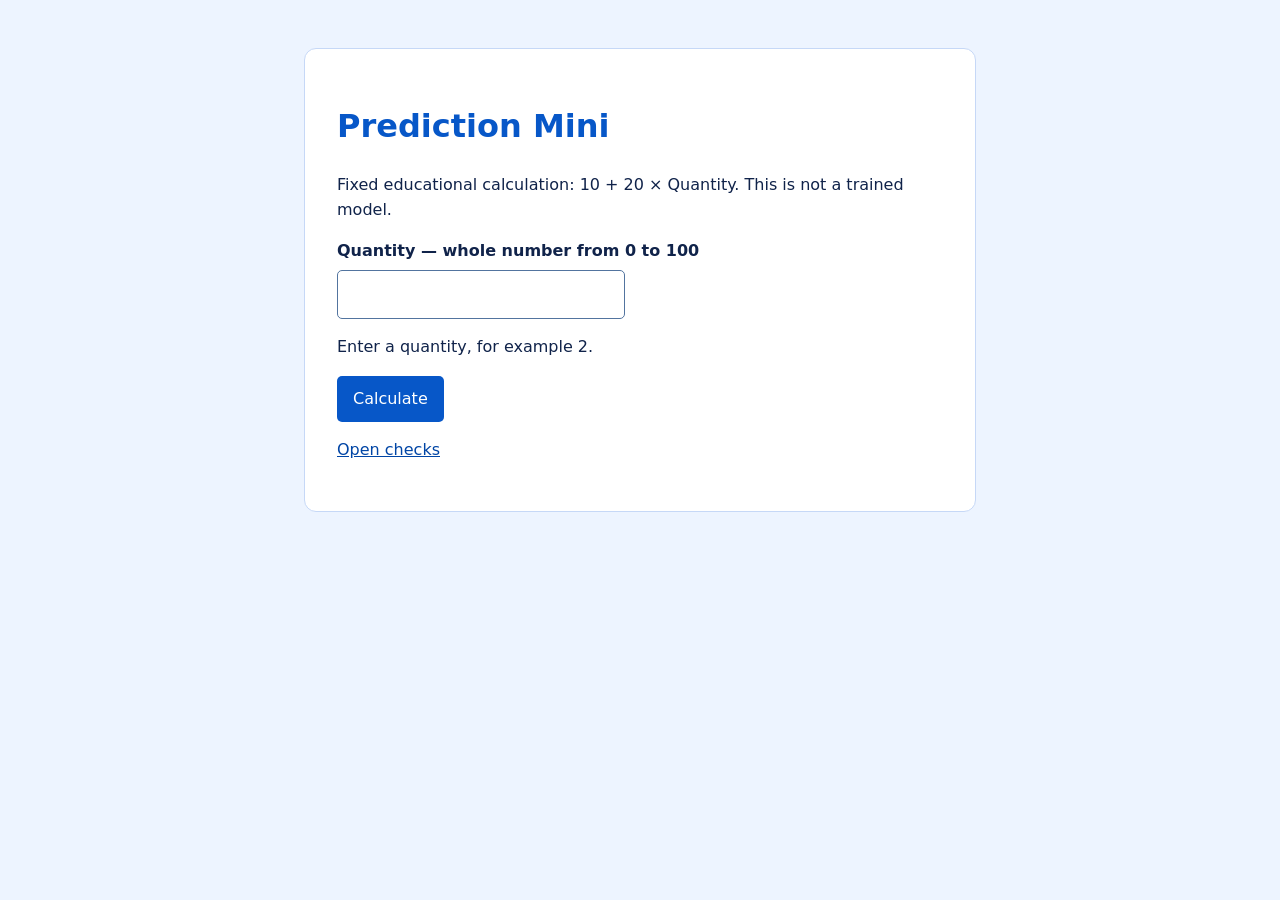
==== index.html @ a954e0ab "Initial commit of Prediction Mini starter files" ====
<!doctype html>
<html lang="en"><head><meta charset="utf-8"><meta name="viewport" content="width=device-width,initial-scale=1"><title>Prediction Mini</title><link rel="stylesheet" href="styles.css"><script src="app.js" defer></script></head>
<body><main><h1>Prediction Mini</h1><p>Fixed educational calculation: 10 + 20 × Quantity. This is not a trained model.</p><form id="prediction-form" novalidate><label for="quantity">Quantity — whole number from 0 to 100</label><input id="quantity" name="quantity" type="text" inputmode="numeric" autocomplete="off" aria-describedby="input-help"><p id="input-help">Enter a quantity, for example 2.</p><button type="submit">Calculate</button></form><p id="error" role="alert"></p><p id="result" aria-live="polite"></p><p><a href="checks.html">Open checks</a></p></main></body></html>
---- styles.css ----
* { box-sizing: border-box; }
body { margin: 0; background: #edf4ff; color: #10234a; font: 1rem/1.55 system-ui, sans-serif; }
main { max-width: 42rem; margin: 3rem auto; padding: 2rem; background: white; border: 1px solid #c6d8f7; border-radius: 12px; }
h1 { color: #0757c8; }
label { display: block; font-weight: 700; margin-bottom: .4rem; }
input { width: 100%; max-width: 18rem; padding: .7rem; border: 1px solid #52749f; border-radius: 5px; font: inherit; }
button { display: block; padding: .65rem 1rem; border: 0; border-radius: 5px; background: #0757c8; color: white; font: inherit; cursor: pointer; }
a { color: #0045a5; }
:focus-visible { outline: 3px solid #ef9c00; outline-offset: 3px; }
#error, .fail { color: #a31621; font-weight: 700; }
.pass { color: #176334; font-weight: 700; }
@media (max-width: 600px) { main { margin: 1rem; padding: 1.25rem; } }
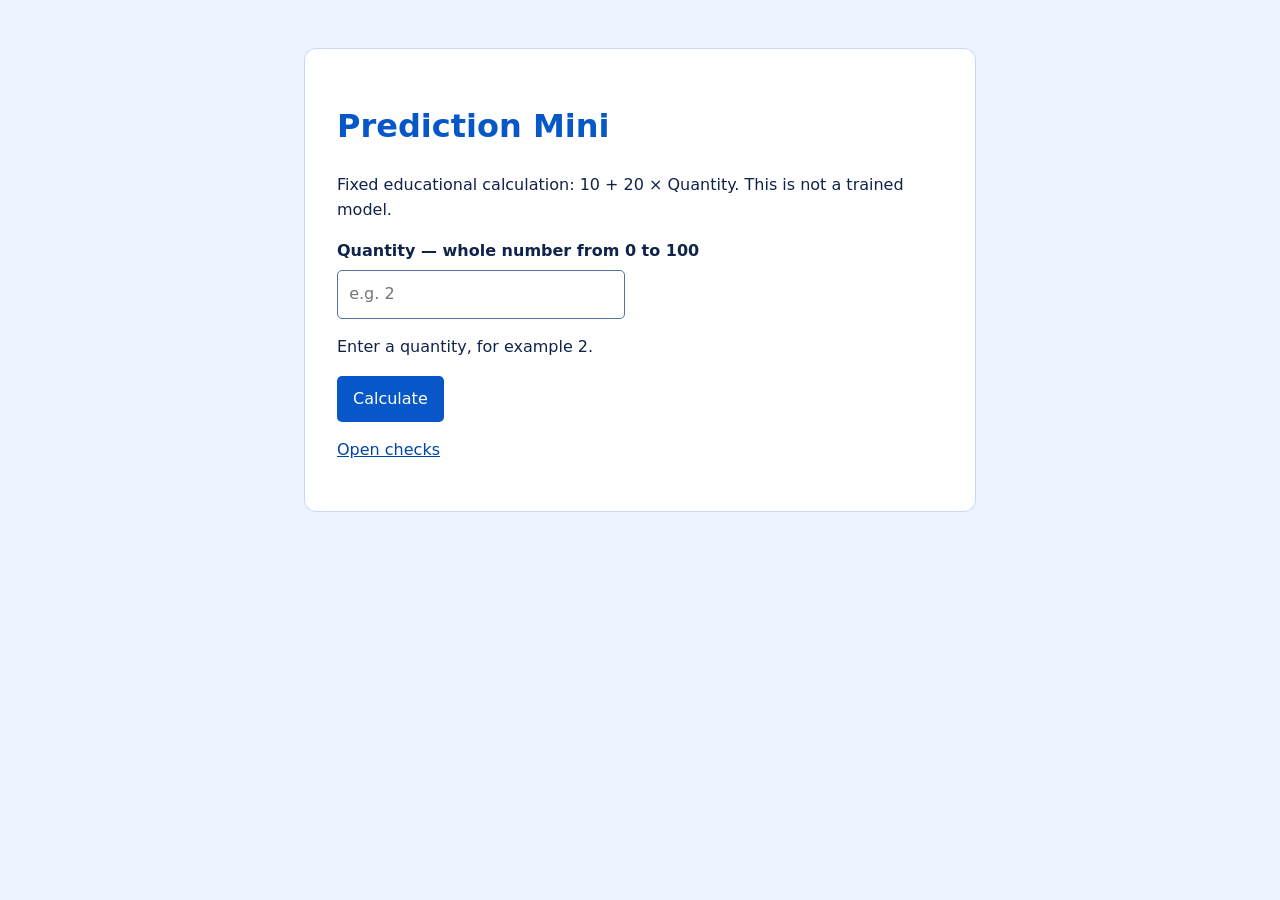
==== commit d855b8e5: "Add placeholder example to quantity input" ====
--- a/index.html
+++ b/index.html
@@ -1,3 +1,3 @@
 <!doctype html>
 <html lang="en"><head><meta charset="utf-8"><meta name="viewport" content="width=device-width,initial-scale=1"><title>Prediction Mini</title><link rel="stylesheet" href="styles.css"><script src="app.js" defer></script></head>
-<body><main><h1>Prediction Mini</h1><p>Fixed educational calculation: 10 + 20 × Quantity. This is not a trained model.</p><form id="prediction-form" novalidate><label for="quantity">Quantity — whole number from 0 to 100</label><input id="quantity" name="quantity" type="text" inputmode="numeric" autocomplete="off" aria-describedby="input-help"><p id="input-help">Enter a quantity, for example 2.</p><button type="submit">Calculate</button></form><p id="error" role="alert"></p><p id="result" aria-live="polite"></p><p><a href="checks.html">Open checks</a></p></main></body></html>
+<body><main><h1>Prediction Mini</h1><p>Fixed educational calculation: 10 + 20 × Quantity. This is not a trained model.</p><form id="prediction-form" novalidate><label for="quantity">Quantity — whole number from 0 to 100</label><input id="quantity" name="quantity" type="text" inputmode="numeric" placeholder="e.g. 2" autocomplete="off" aria-describedby="input-help"><p id="input-help">Enter a quantity, for example 2.</p><button type="submit">Calculate</button></form><p id="error" role="alert"></p><p id="result" aria-live="polite"></p><p><a href="checks.html">Open checks</a></p></main></body></html>
